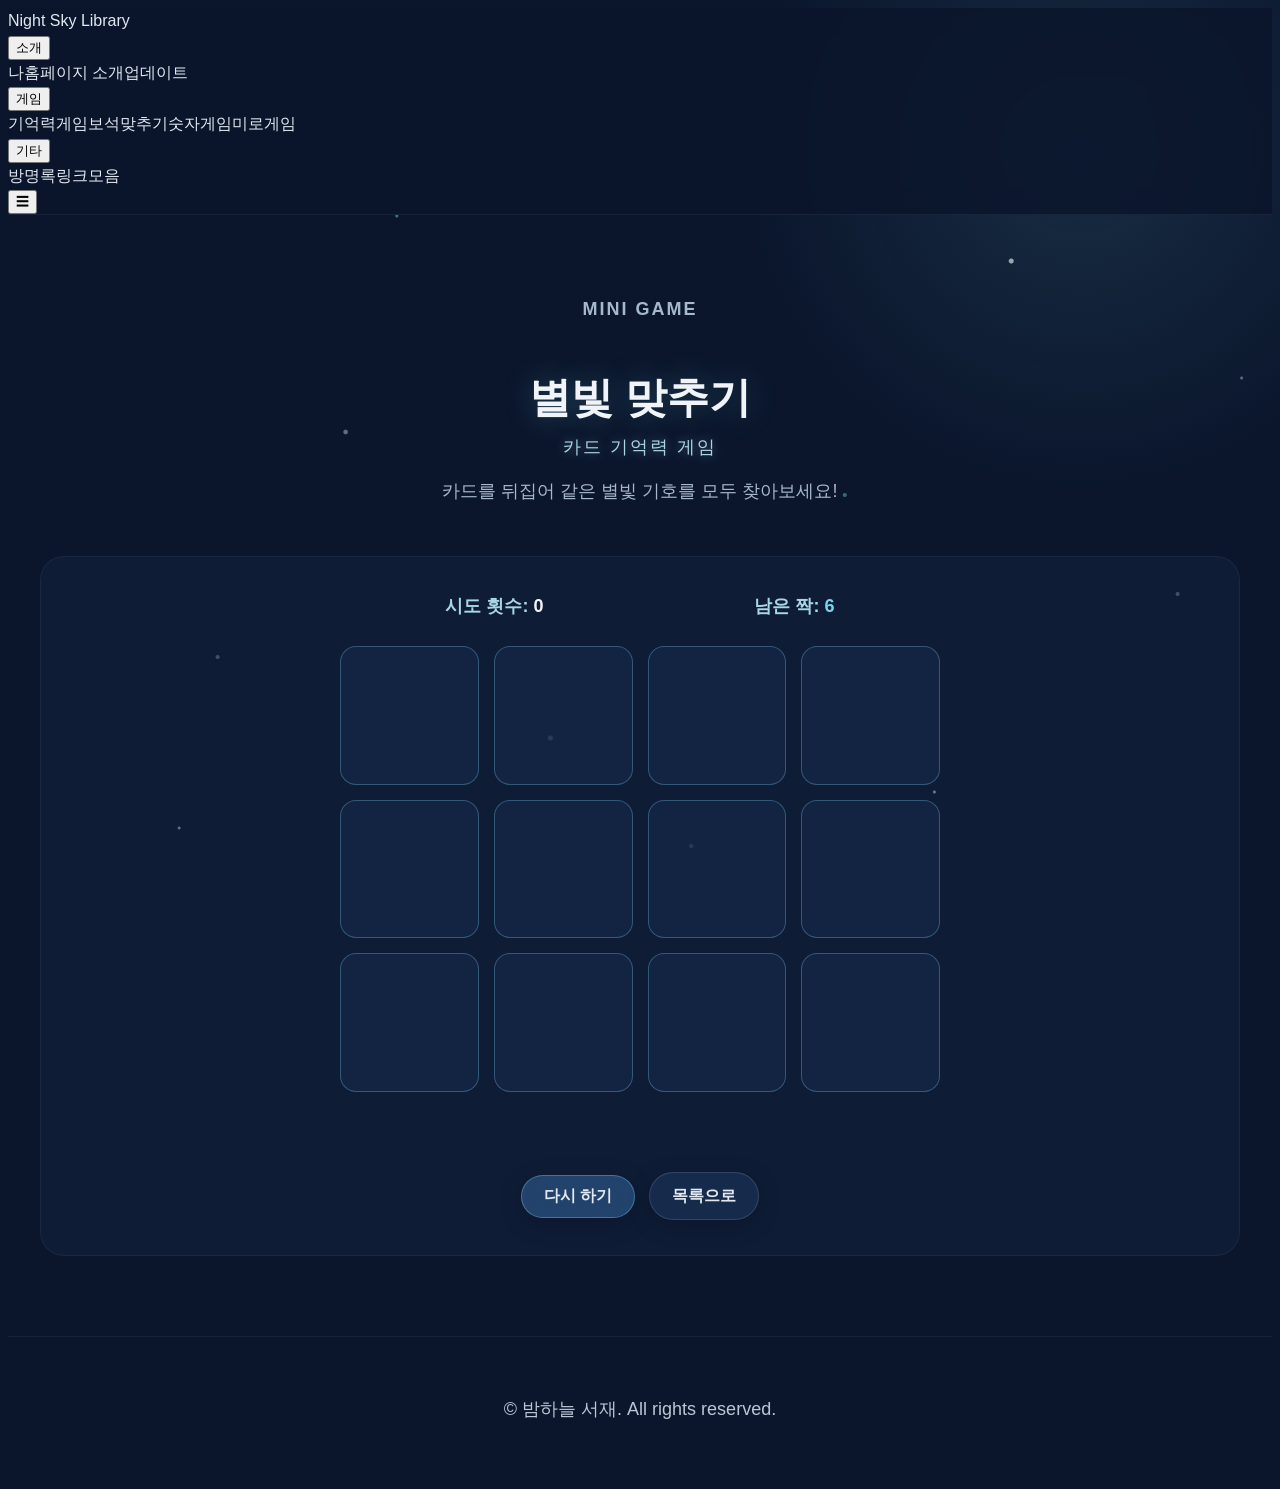
==== pages/game-memory.html @ 0e3a62a2 "Add files via upload" ====
<!--
파일 위치:
/pages/game-memory.html
-->
<!DOCTYPE html>
<html lang="ko">
<head>
  <meta charset="UTF-8" />
  <meta name="viewport" content="width=device-width, initial-scale=1.0" />
  <meta name="description" content="밤하늘 서재 별빛 맞추기 기억력 게임" />
  <title>별빛 맞추기 - 밤하늘 서재</title>
  <link rel="stylesheet" href="../css/style.css" />
  <script src="../js/header.js" defer></script>
  <style>
    .game-container {
      max-width: 600px;
      margin: 0 auto;
      text-align: center;
    }
    .game-info {
      display: flex;
      justify-content: space-around;
      margin-bottom: 25px;
      font-size: 18px;
      color: #A9D6E5;
      font-weight: 600;
    }
    .memory-grid {
      display: grid;
      grid-template-columns: repeat(4, 1fr);
      gap: 15px;
      perspective: 1000px;
    }
    .memory-card {
      aspect-ratio: 1;
      background: rgba(22, 40, 74, 0.7);
      border: 1px solid rgba(130, 210, 245, 0.3);
      border-radius: 16px;
      cursor: pointer;
      display: flex;
      align-items: center;
      justify-content: center;
      font-size: 36px;
      user-select: none;
      transition: transform 0.2s, background 0.2s, border-color 0.2s;
      transform-style: preserve-3d;
    }
    .memory-card.flipped {
      background: rgba(45, 80, 130, 0.85);
      border-color: #76D7EA;
      box-shadow: 0 0 15px rgba(118,215,234,0.3);
    }
    .memory-card.matched {
      background: rgba(28, 90, 110, 0.5);
      border-color: rgba(118, 215, 234, 0.5);
      opacity: 0.6;
      cursor: default;
    }
    .game-message {
      margin-top: 25px;
      font-size: 20px;
      font-weight: 600;
      color: #F0F4F8;
      min-height: 30px;
    }
  </style>
</head>
<body>
  <div class="page-background" aria-hidden="true">
    <div class="stars"></div>
    <div class="particles"></div>
    <div class="fireflies"></div>
  </div>

  <div id="site-header"></div>

  <main class="sub-page">
    <section class="hero" style="min-height: auto; padding: 40px 20px 20px;">
      <div class="hero-content">
        <p class="hero-kicker">Mini Game</p>
        <h1 class="hero-title" style="margin-bottom: 2px; font-size: 42px;">별빛 맞추기</h1>
        <p style="font-size: 18px; font-weight: 500; color: #A9D6E5; text-align: center; margin-bottom: 15px; letter-spacing: 2px; text-shadow: 0 0 12px rgba(169,214,229,0.4);">카드 기억력 게임</p>
        <p class="hero-description" style="margin-bottom: 20px;">
          카드를 뒤집어 같은 별빛 기호를 모두 찾아보세요!
        </p>
      </div>
    </section>

    <section style="margin-top: 10px; background: rgba(22, 40, 74, 0.35); border: 1px solid rgba(255, 255, 255, 0.05); border-radius: 24px; padding: 35px 25px;">
      <div class="game-container">
        <div class="game-info">
          <span>시도 횟수: <strong id="attempts" style="color: #F0F4F8;">0</strong></span>
          <span>남은 짝: <strong id="pairs-left" style="color: #76D7EA;">6</strong></span>
        </div>

        <div class="memory-grid" id="memoryGrid"></div>

        <div class="game-message" id="gameMessage"></div>

        <div style="margin-top: 25px;">
          <button class="btn btn-primary" id="restartBtn" onclick="startGame()">다시 하기</button>
          <a href="game.html" class="btn btn-secondary" style="margin-left: 10px;">목록으로</a>
        </div>
      </div>
    </section>
  </main>

  <footer>
    <p>&copy; 밤하늘 서재. All rights reserved.</p>
  </footer>

  <script>
    const symbols = ['⭐', '🌙', '🪐', '☄️', '🌌', '🚀'];
    let cards = [];
    let flippedCards = [];
    let matchedPairs = 0;
    let attempts = 0;
    let isLocked = false;

    const gridEl = document.getElementById('memoryGrid');
    const attemptsEl = document.getElementById('attempts');
    const pairsLeftEl = document.getElementById('pairs-left');
    const messageEl = document.getElementById('gameMessage');

    function startGame() {
      gridEl.innerHTML = '';
      flippedCards = [];
      matchedPairs = 0;
      attempts = 0;
      isLocked = false;
      attemptsEl.textContent = attempts;
      pairsLeftEl.textContent = symbols.length;
      messageEl.textContent = '';

      let deck = [...symbols, ...symbols];
      deck.sort(() => Math.random() - 0.5);

      deck.forEach((symbol, index) => {
        const card = document.createElement('div');
        card.classList.add('memory-card');
        card.dataset.symbol = symbol;
        card.dataset.index = index;
        card.addEventListener('click', flipCard);
        gridEl.appendChild(card);
      });
    }

    function flipCard() {
      if (isLocked) return;
      if (this.classList.contains('flipped') || this.classList.contains('matched')) return;

      this.classList.add('flipped');
      this.textContent = this.dataset.symbol;
      flippedCards.push(this);

      if (flippedCards.length === 2) {
        attempts++;
        attemptsEl.textContent = attempts;
        checkMatch();
      }
    }

    function checkMatch() {
      const [card1, card2] = flippedCards;
      const isMatch = card1.dataset.symbol === card2.dataset.symbol;

      if (isMatch) {
        card1.classList.add('matched');
        card2.classList.add('matched');
        matchedPairs++;
        pairsLeftEl.textContent = symbols.length - matchedPairs;
        flippedCards = [];

        if (matchedPairs === symbols.length) {
          messageEl.textContent = `🎉 축하합니다! ${attempts}번 만에 모든 별빛을 찾았어요!`;
        }
      } else {
        isLocked = true;
        // 틀렸을 때 빠르게 되돌아가도록 대기 시간을 350밀리초로 단축
        setTimeout(() => {
          card1.classList.remove('flipped');
          card1.textContent = '';
          card2.classList.remove('flipped');
          card2.textContent = '';
          flippedCards = [];
          isLocked = false;
        }, 350);
      }
    }

    window.addEventListener('DOMContentLoaded', startGame);
  </script>

  <noscript>
    <div class="noscript-message">
      이 홈페이지는 미니게임 플레이에 JavaScript가 필요합니다.
    </div>
  </noscript>
</body>
</html>
---- css/style.css ----
<!--
파일 위치:
/css/style.css
-->
/*
=========================================
파일 위치
/css/style.css
Project : Small Star
Version : v0.3.0 (Complete Style Integration)
=========================================
*/

/* ===========================
   기본 설정
=========================== */

*{
    margin:0;
    padding:0;
    box-sizing:border-box;
}

html{
    scroll-behavior:smooth;
}

body{
    background:#0B162C;
    color:#E2E8F0;
    font-family:
    "Pretendard",
    "Malgun Gothic",
    sans-serif;
    line-height:1.6;
    min-height:100vh;
    overflow-x:hidden;
    position: relative;
}

/* ===========================
   공통 레이아웃
=========================== */

.container{
    width:100%;
    max-width:1200px;
    margin:0 auto;
    padding:0 20px;
}

/* 하위 페이지 공통 래퍼 */
.sub-page {
    max-width: 1200px;
    margin: 40px auto;
    padding: 0 20px;
    min-height: calc(100vh - 280px);
}

/* ===========================
   링크
=========================== */

a{
    color:inherit;
    text-decoration:none;
}

/* ===========================
   이미지
=========================== */

img{
    display:block;
    max-width:100%;
}

/* ===========================
   제목
=========================== */

h1{
    font-size:48px;
    font-weight:700;
    color:#F0F4F8;
}

h2{
    font-size:34px;
    margin-bottom:20px;
    color:#E2E8F0;
}

h3{
    font-size:24px;
    color:#E2E8F0;
}

/* ===========================
   문단
=========================== */

p{
    font-size:18px;
    color:#BAC7D5;
}

/* ===========================
   버튼 (파스텔 유리 질감)
=========================== */

.button, .btn{
    display:inline-block;
    padding:10px 22px;
    font-size:16px;
    background:rgba(56, 113, 179, 0.3);
    backdrop-filter: blur(10px);
    -webkit-backdrop-filter: blur(10px);
    color:#E2E8F0;
    border-radius:50px;
    font-weight:600;
    transition:.3s;
    box-shadow:0 6px 24px 0 rgba(0, 0, 0, 0.2);
    border: 1px solid rgba(130, 210, 245, 0.25);
    cursor: pointer;
    text-align: center;
}

.button:hover, .btn:hover{
    background:rgba(118, 215, 234, 0.25);
    border-color:rgba(130, 210, 245, 0.7);
    transform:translateY(-2px);
    box-shadow:0 0 20px rgba(118, 215, 234, 0.3);
    color:#FFFFFF;
}

.btn-primary {
    background: rgba(85, 160, 230, 0.3);
    border: 1px solid rgba(130, 210, 245, 0.35);
}
.btn-primary:hover {
    background: rgba(118, 215, 234, 0.4);
}

.btn-secondary {
    background: rgba(45, 80, 130, 0.3);
    border: 1px solid rgba(255, 255, 255, 0.12);
}
.btn-secondary:hover {
    background: rgba(60, 105, 170, 0.45);
}

.btn-ghost {
    background: rgba(255, 255, 255, 0.03);
    border: 1px solid rgba(255, 255, 255, 0.12);
}
.btn-ghost:hover {
    background: rgba(255, 255, 255, 0.08);
}

/* ===========================
   Header
=========================== */

.site-header{
    position:sticky;
    top:0;
    left:0;
    width:100%;
    z-index:1000;
    background:rgba(11, 22, 44, 0.85);
    backdrop-filter:blur(12px);
    border-bottom:1px solid rgba(255,255,255,0.06);
}

.header-inner{
    max-width:1200px;
    margin:0 auto;
    padding:18px 20px;
    display:flex;
    justify-content:space-between;
    align-items:center;
}

.logo{
    font-size:28px;
    font-weight:700;
    letter-spacing:1px;
    color:#F0F4F8;
    transition:.3s;
}

.logo:hover{
    color:#76D7EA;
}

.logo span{
    color:#76D7EA;
}

.nav{
    display:flex;
    gap:30px;
    align-items: center;
}

.nav a{
    position:relative;
    font-size:17px;
    color:#BAC7D5;
    transition:.3s;
}

.nav a:hover{
    color:#76D7EA;
}

.nav a::after{
    content:"";
    position:absolute;
    left:0;
    bottom:-6px;
    width:0;
    height:2px;
    background:#76D7EA;
    transition:.3s;
}

.nav a:hover::after{
    width:100%;
}

/* ===========================
   Hero
=========================== */

.hero{
    display:flex;
    justify-content:center;
    align-items:center;
    text-align:center;
    min-height:calc(100vh - 80px);
    padding:120px 20px;
}

.hero-content{
    max-width:760px;
}

.hero-kicker {
    font-size: 16px;
    font-weight: 600;
    color: #76D7EA;
    letter-spacing: 2px;
    text-transform: uppercase;
    margin-bottom: 12px;
}

.hero h1, .hero-title{
    margin-bottom:20px;
    font-size:64px;
    text-shadow:0 0 30px rgba(118,215,234,0.25);
    color: #F0F4F8;
}

.hero p, .hero-description{
    max-width:700px;
    margin:0 auto 40px;
    color:#A6B8CB;
    font-size: 18px;
}

.hero-buttons, .hero-actions{
    display:flex;
    justify-content:center;
    gap:16px;
    flex-wrap:wrap;
}

/* ===========================
   카드 및 그리드 시스템
=========================== */

.card-grid, .info-grid{
    display:grid;
    grid-template-columns:repeat(auto-fit,minmax(280px,1fr));
    gap:30px;
    margin-top:60px;
    max-width: 1200px;
    margin-left: auto;
    margin-right: auto;
    padding: 0 20px;
}

.card, .info-card{
    background:rgba(22, 40, 74, 0.45);
    backdrop-filter: blur(10px);
    border:1px solid rgba(255,255,255,0.06);
    border-radius:18px;
    padding:30px;
    transition:.35s;
}

.card:hover, .info-card:hover{
    transform:translateY(-8px);
    border-color:rgba(118, 215, 234, 0.4);
    box-shadow:0 15px 40px rgba(0,0,0,0.25);
    background:rgba(28, 50, 90, 0.6);
}

.card h3, .info-card h2{
    margin-bottom:15px;
    font-size: 24px;
    color: #F0F4F8;
}

.card p, .info-card p{
    color:#A6B8CB;
    font-size: 16px;
}

/* ===========================
   업데이트 패널
=========================== */

.update-panel{
    max-width: 1200px;
    margin: 60px auto 0;
    padding: 40px 20px;
}

.update-panel h2 {
    font-size: 28px;
    margin-bottom: 20px;
    color: #F0F4F8;
}

.update-list{
    background: rgba(22, 40, 74, 0.45);
    backdrop-filter: blur(10px);
    border: 1px solid rgba(255,255,255,0.06);
    border-radius: 18px;
    padding: 30px;
    list-style-position: inside;
    display: flex;
    flex-direction: column;
    gap: 12px;
}

.update-list li {
    color: #A6B8CB;
    font-size: 17px;
}

/* ===========================
   입력 및 폼 공통 스타일 (방명록, 게임 등 대응)
=========================== */

input, textarea {
    width: 100%;
    padding: 14px 18px;
    background: rgba(22, 40, 74, 0.6);
    border: 1px solid rgba(255, 255, 255, 0.1);
    border-radius: 12px;
    color: #E2E8F0;
    font-size: 16px;
    font-family: inherit;
    outline: none;
    transition: 0.3s;
}

input:focus, textarea:focus {
    border-color: #76D7EA;
    box-shadow: 0 0 12px rgba(118, 215, 234, 0.2);
}

/* ===========================
   Footer
=========================== */

footer{
    text-align:center;
    padding:40px 20px;
    color:#7A92AB;
    border-top:1px solid rgba(255,255,255,0.06);
    margin-top: 80px;
}

/* ===========================
   배경 시스템 (별, 입자, 반딧불이 구조 지원)
=========================== */

.page-background {
    position: fixed;
    inset: 0;
    pointer-events: none;
    z-index: -2;
    overflow: hidden;
}

.stars, .particles, .fireflies {
    position: absolute;
    inset: 0;
}

body::before{
    content:"";
    position:fixed;
    inset:0;
    pointer-events:none;
    opacity:.7;
    z-index:-2;
    background-image:
    radial-gradient(circle at 8% 12%, rgba(255,255,255,.85) 1px, transparent 2px),
    radial-gradient(circle at 17% 73%, rgba(180,220,255,.6) 1.5px, transparent 2.5px),
    radial-gradient(circle at 31% 24%, rgba(118,215,234,.7) 1px, transparent 2px),
    radial-gradient(circle at 43% 82%, rgba(255,255,255,.7) 2px, transparent 3px),
    radial-gradient(circle at 58% 17%, rgba(200,230,255,.8) 1.2px, transparent 2.2px),
    radial-gradient(circle at 66% 55%, rgba(118,215,234,.6) 1.5px, transparent 2.5px),
    radial-gradient(circle at 79% 29%, rgba(255,255,255,.85) 2px, transparent 3px),
    radial-gradient(circle at 92% 66%, rgba(180,220,255,.6) 1.5px, transparent 2.5px),
    radial-gradient(circle at 14% 92%, rgba(255,255,255,.75) 1px, transparent 2px),
    radial-gradient(circle at 27% 48%, rgba(200,230,255,.6) 1.8px, transparent 2.8px),
    radial-gradient(circle at 39% 6%, rgba(118,215,234,.7) 1px, transparent 2px),
    radial-gradient(circle at 54% 94%, rgba(255,255,255,.7) 1.5px, transparent 2.5px),
    radial-gradient(circle at 73% 88%, rgba(255,255,255,.85) 1px, transparent 2px),
    radial-gradient(circle at 88% 11%, rgba(118,215,234,.65) 2px, transparent 3px),
    radial-gradient(circle at 97% 42%, rgba(180,220,255,.6) 1px, transparent 2px);
    animation:starFloat 35s ease-in-out infinite alternate;
}

@keyframes starFloat{
    0%{
        transform:translateY(0) scale(1);
        opacity:.65;
    }
    50%{
        opacity:.9;
    }
    100%{
        transform:translateY(-20px) scale(1.02);
        opacity:.75;
    }
}

body::after{
    content:"";
    position:fixed;
    width:700px;
    height:700px;
    top:-200px;
    right:-150px;
    border-radius:50%;
    background:radial-gradient(circle,
    rgba(118,215,234,.12),
    transparent 70%);
    pointer-events:none;
    z-index:-1;
}

/* ===========================
   Section
=========================== */

section{
    padding:80px 0;
}

/* ===========================
   Noscript 메시지
=========================== */
.noscript-message {
    text-align: center;
    padding: 20px;
    background: #16284A;
    color: #E2E8F0;
}

/* ===========================
   Responsive
=========================== */

@media (max-width:768px){

    .header-inner{
        flex-direction:column;
        gap:20px;
    }

    .nav{
        gap:18px;
        flex-wrap:wrap;
        justify-content:center;
    }

    h1, .hero-title{
        font-size:36px;
    }

    p, .hero-description{
        font-size:16px;
    }

    .hero{
        min-height:auto;
        padding:80px 20px;
    }

    .hero-buttons, .hero-actions{
        flex-direction:column;
        align-items:center;
    }

    .hero-buttons .btn, .hero-actions .btn,
    .hero-buttons .button, .hero-actions .button {
        width: 100%;
        max-width: 260px;
    }
}
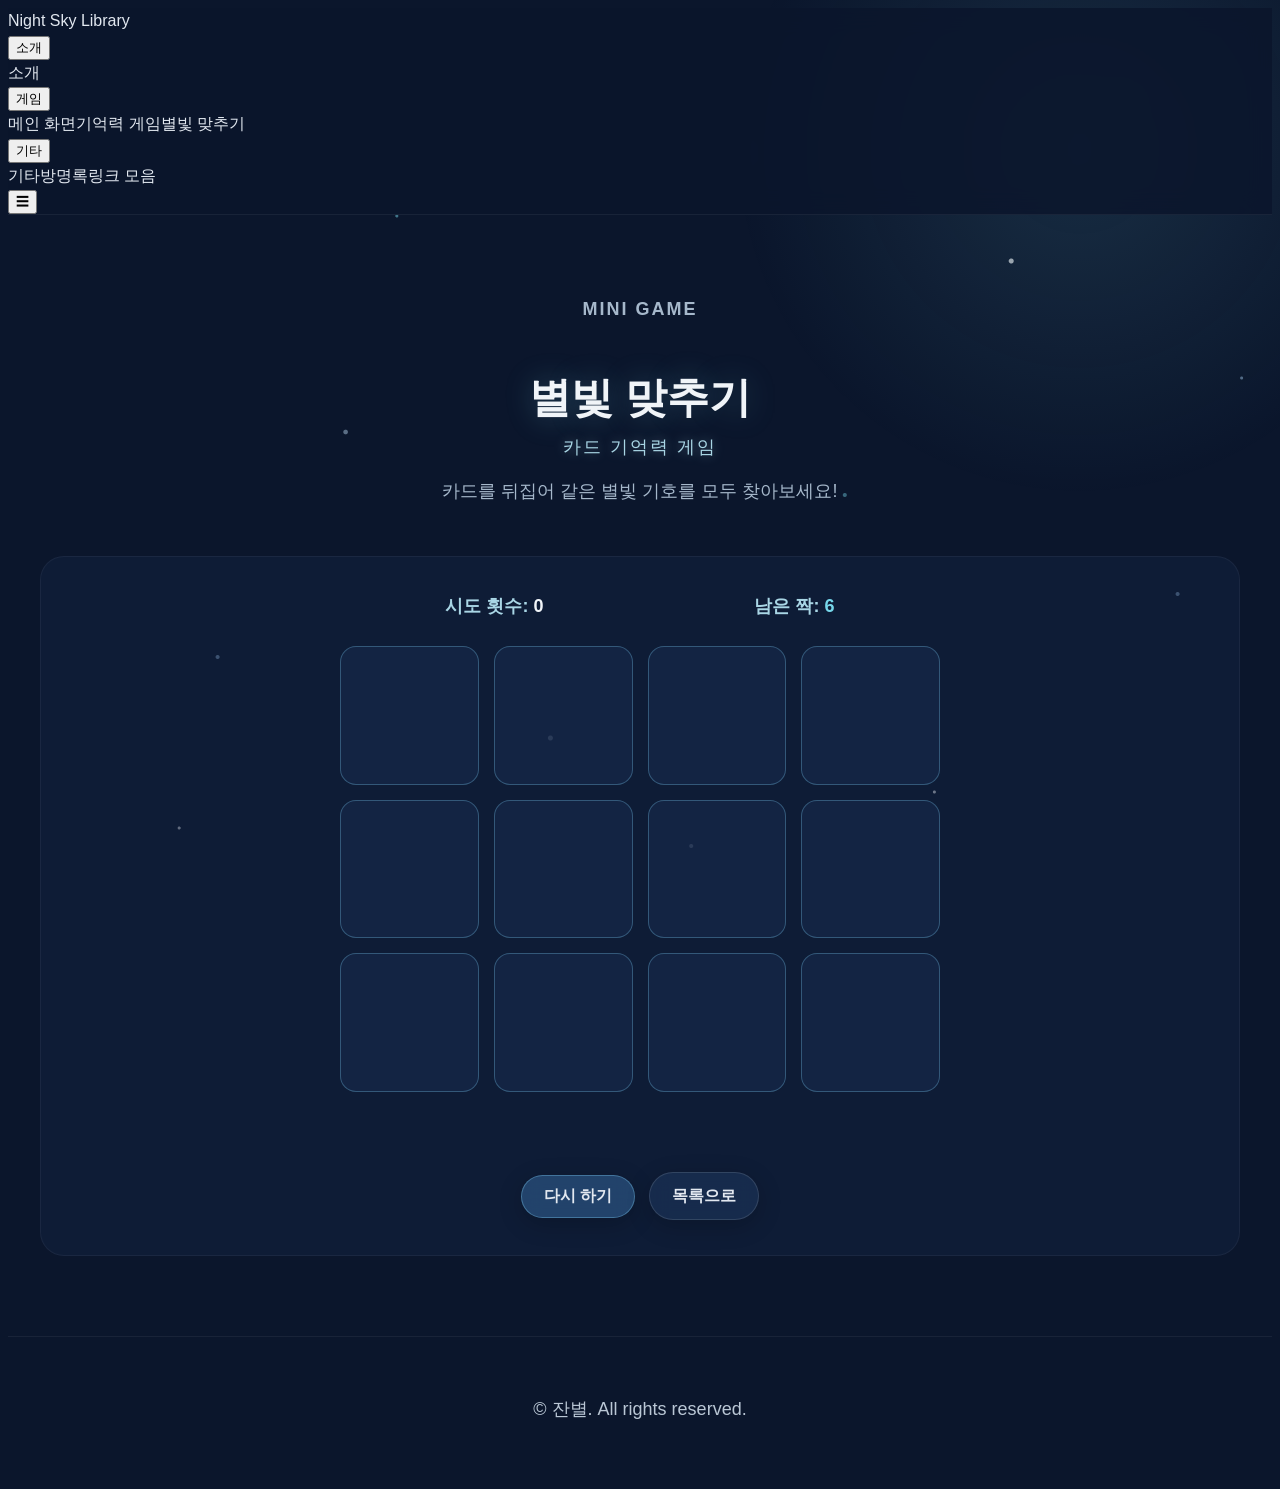
==== commit 76f093be: "Add files via upload" ====
--- a/pages/game-memory.html
+++ b/pages/game-memory.html
@@ -106,7 +106,7 @@
   </main>
 
   <footer>
-    <p>&copy; 밤하늘 서재. All rights reserved.</p>
+    <p>&copy; 잔별. All rights reserved.</p>
   </footer>
 
   <script>
